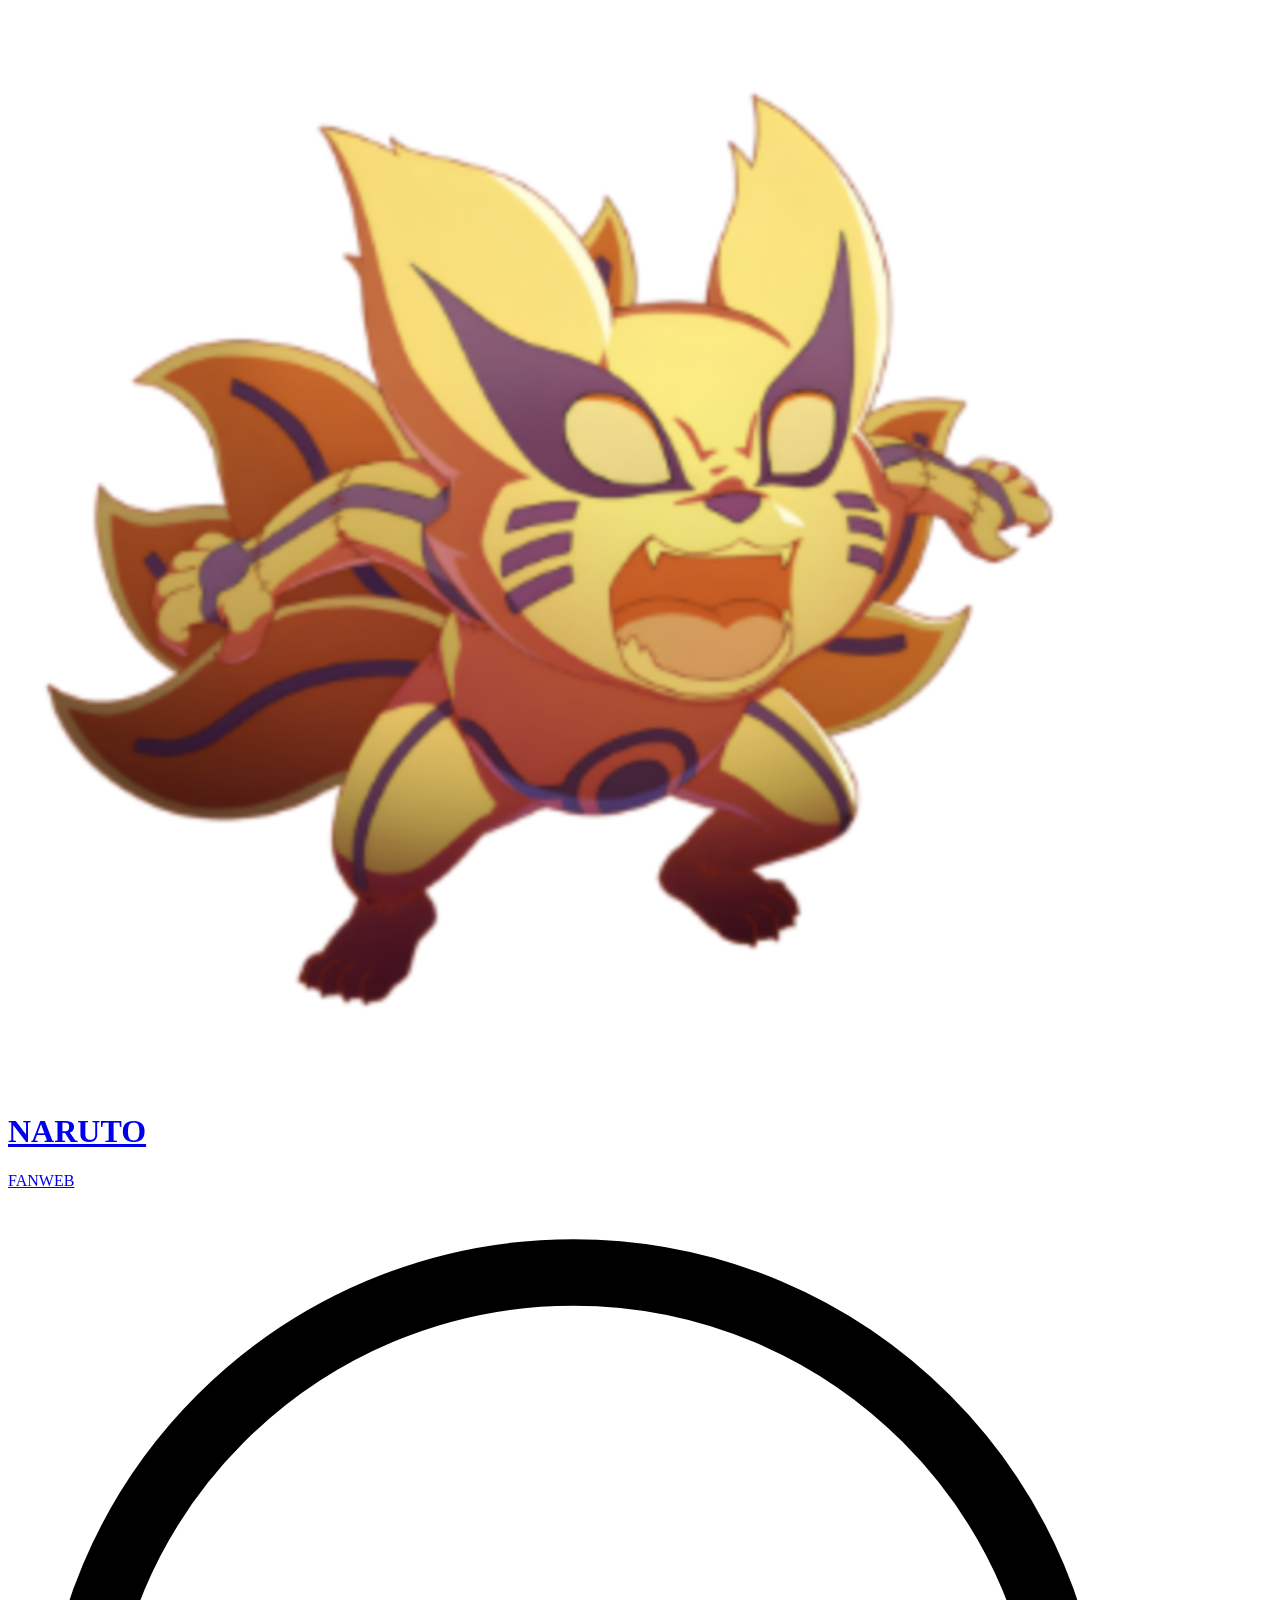
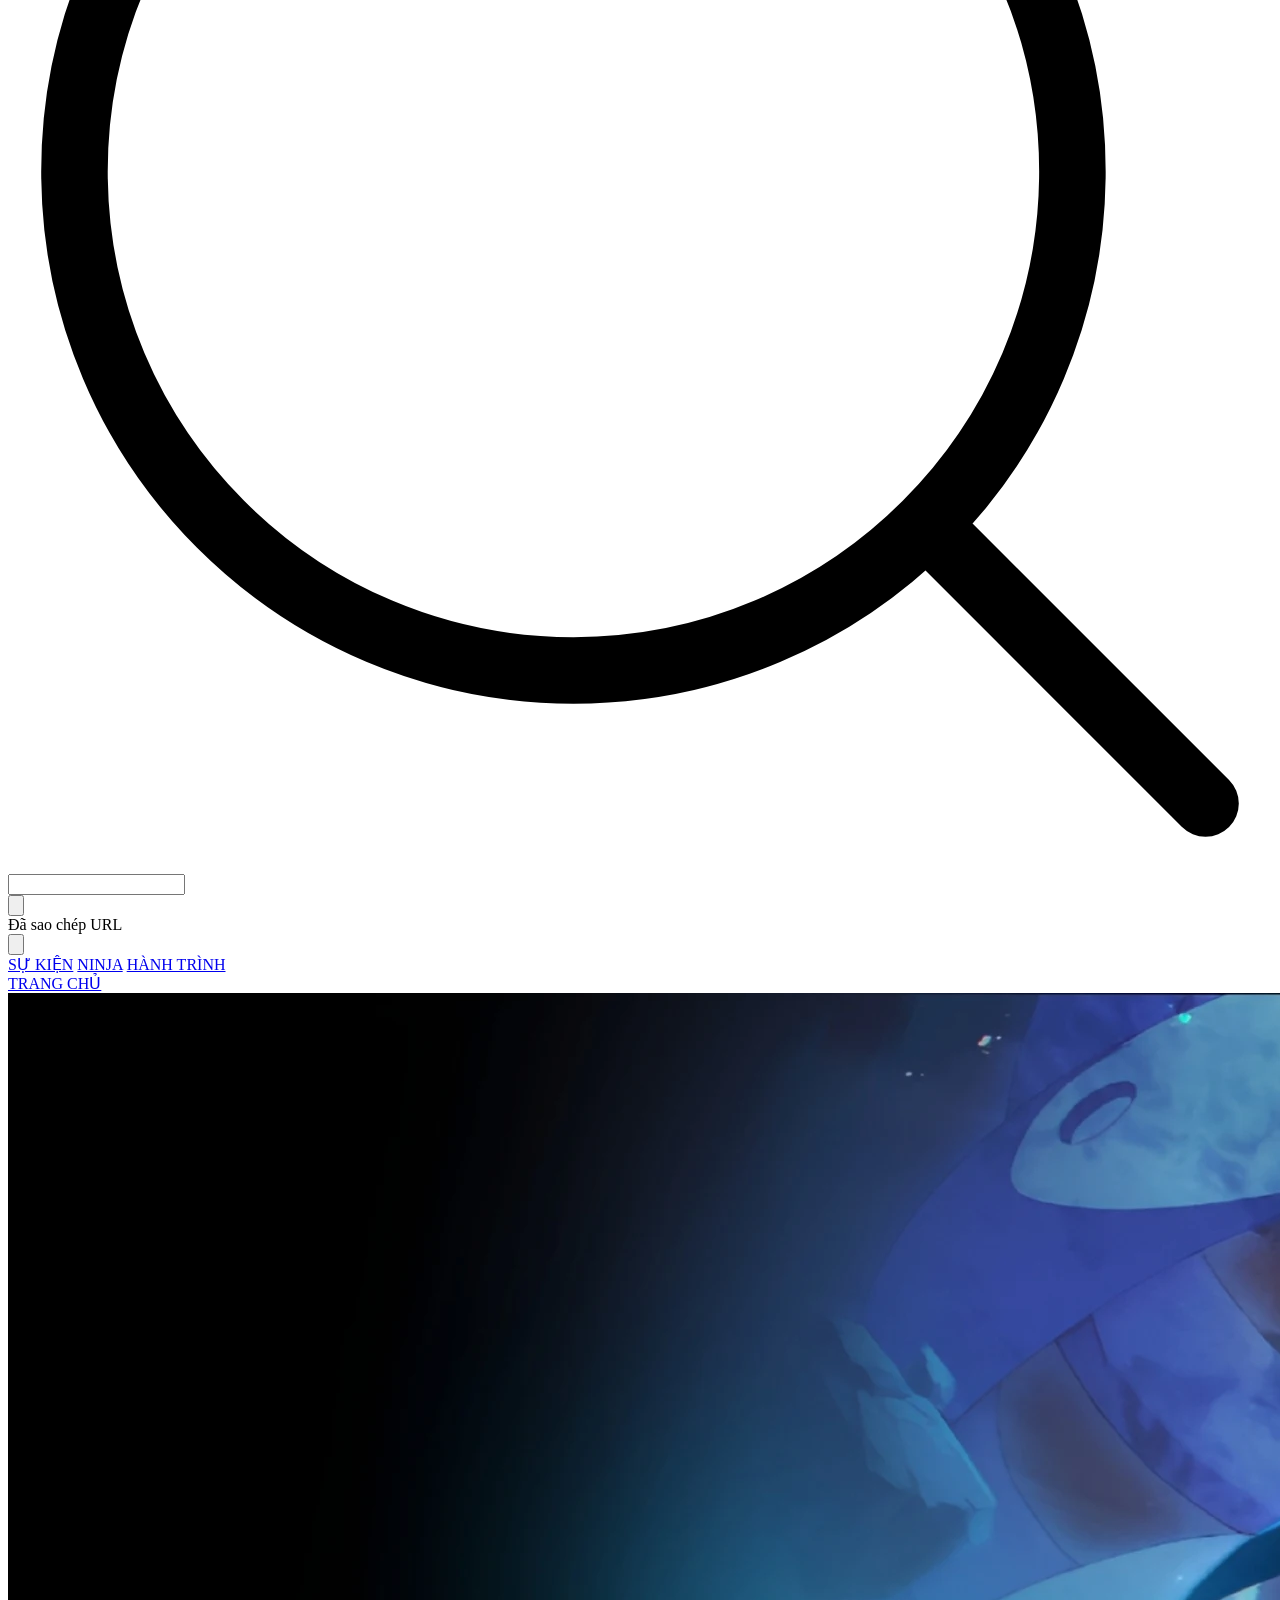
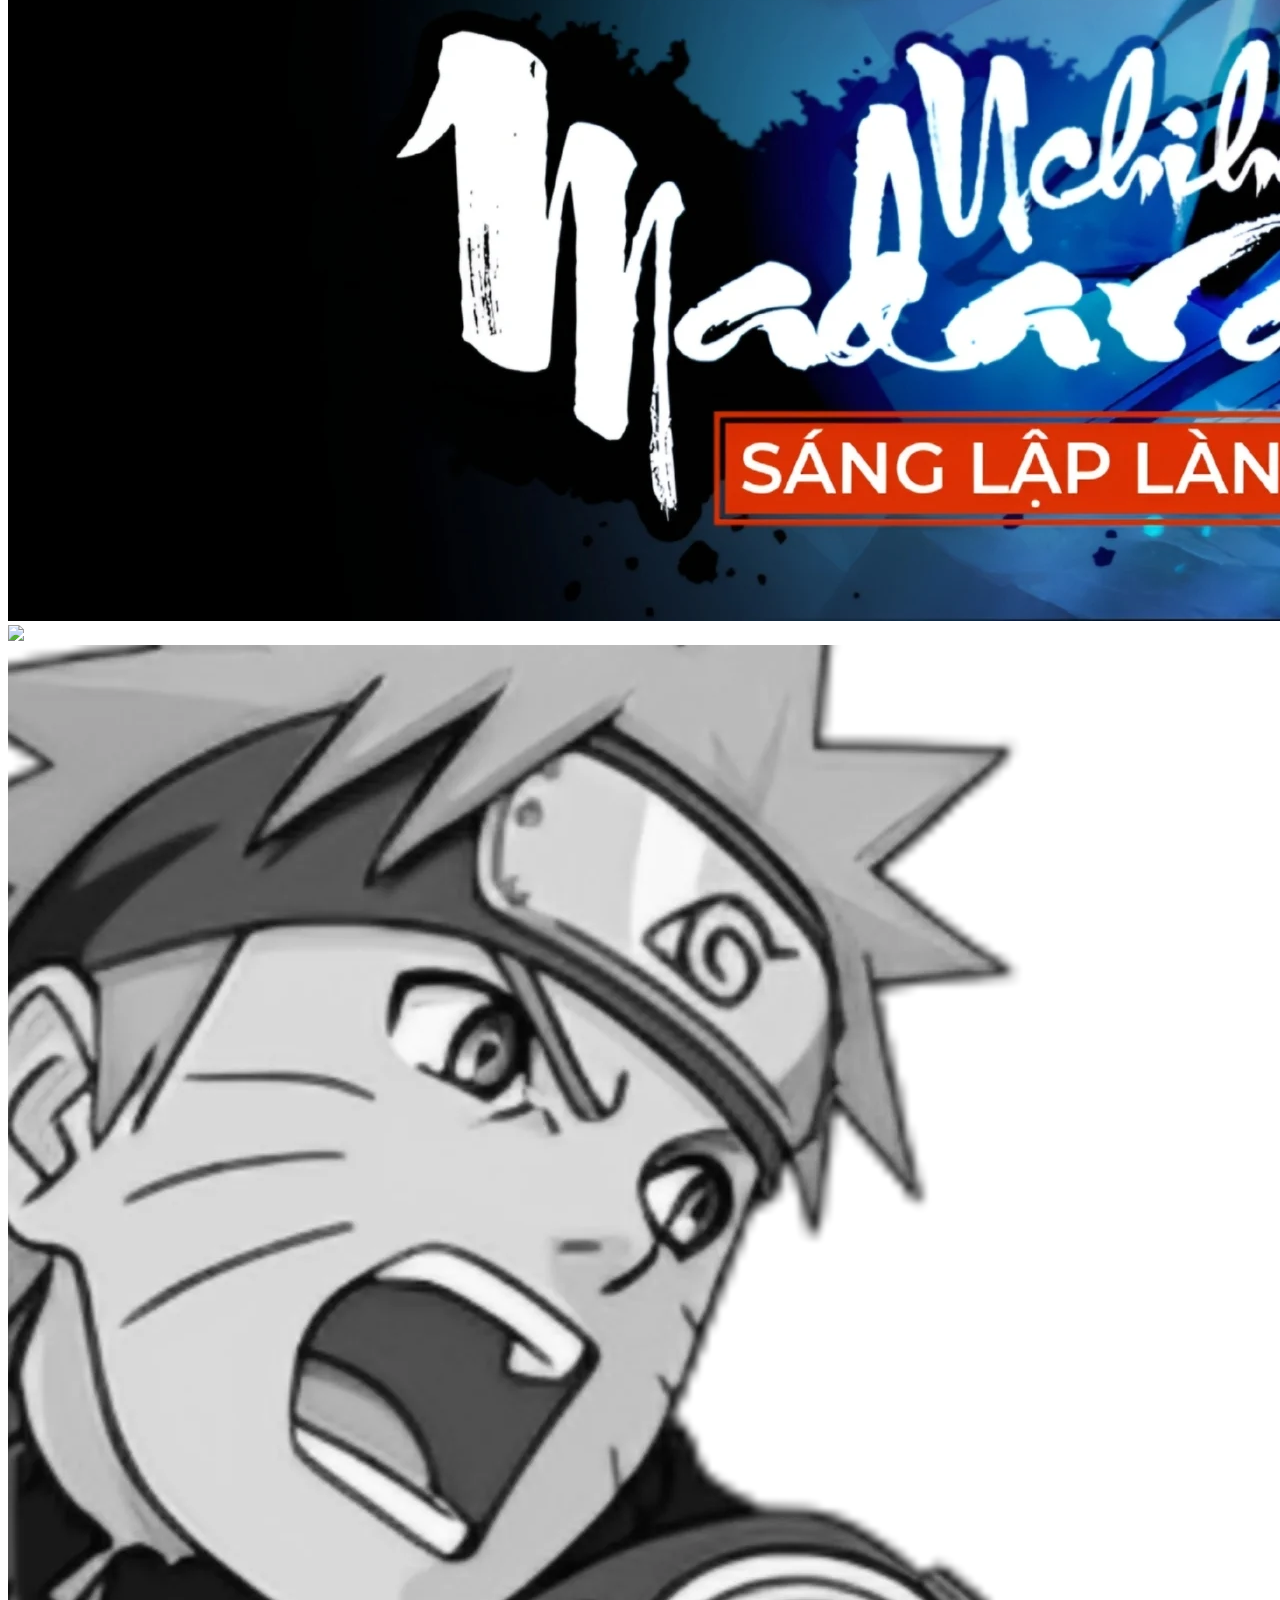
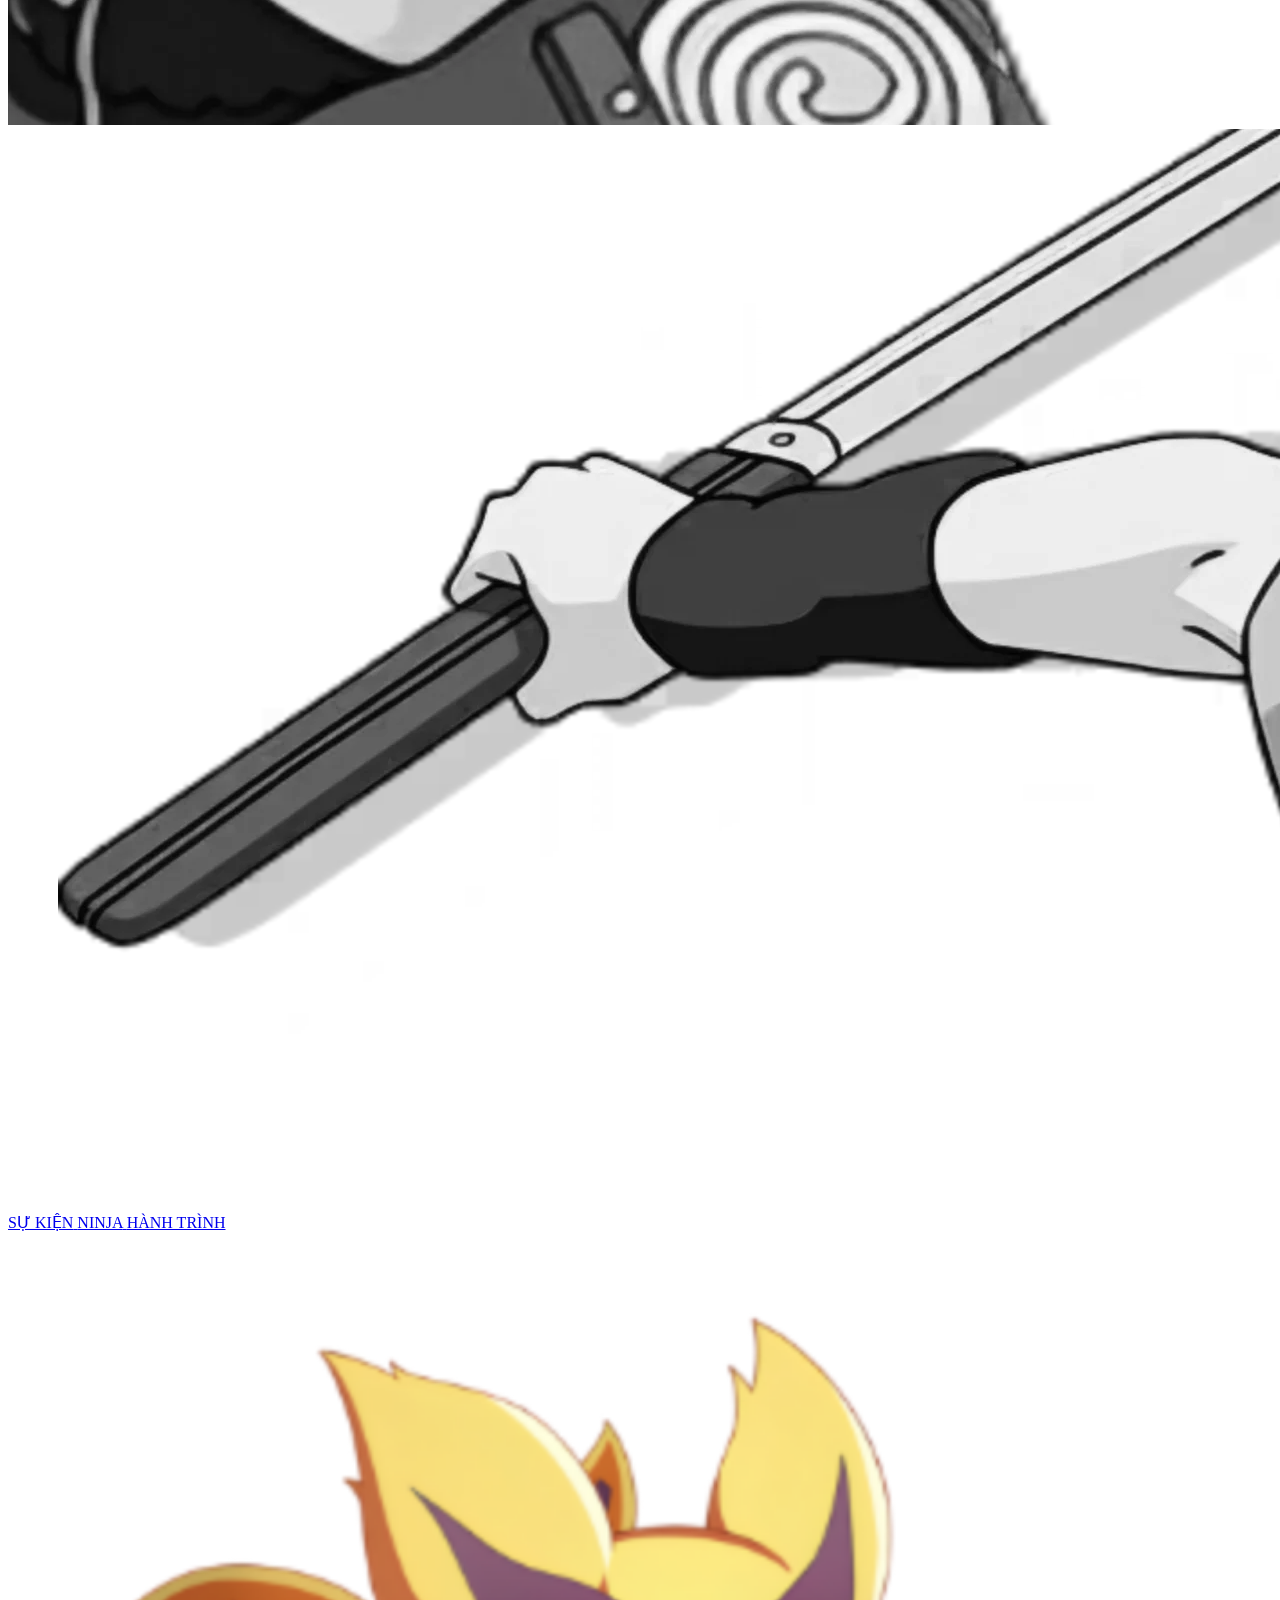
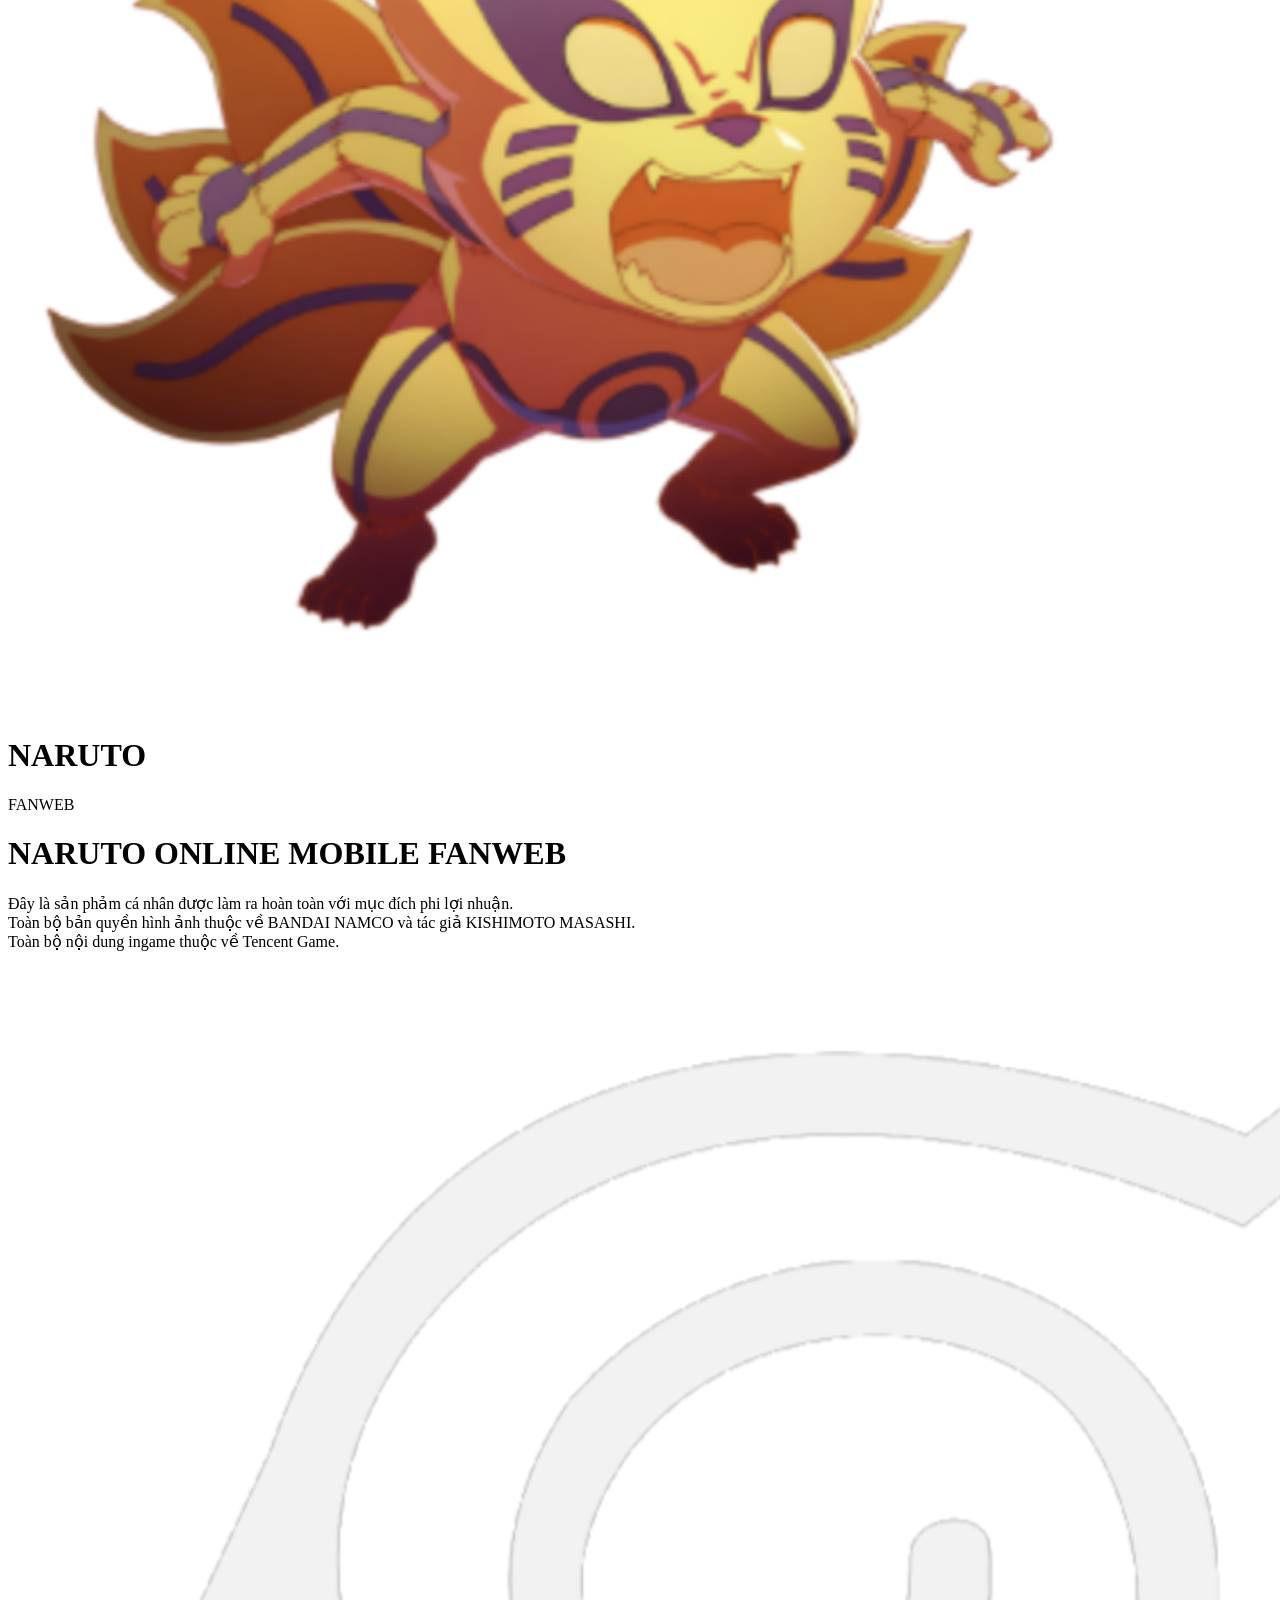
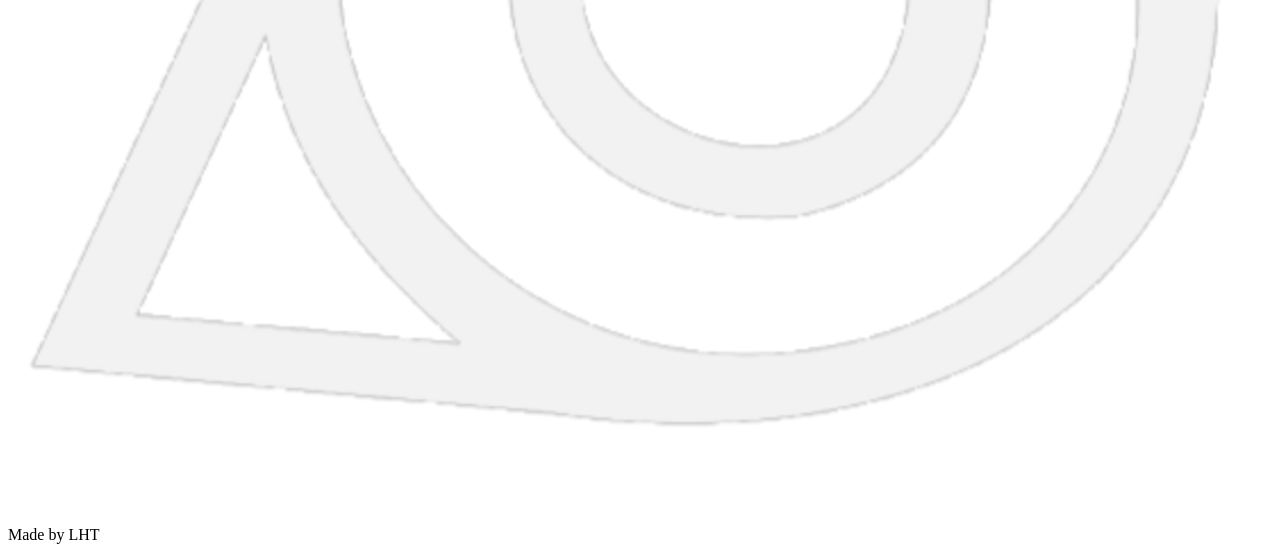
==== index.html @ e19b3d0b "Update and rename NARUTO OL M.html to index.html" ====
<!DOCTYPE html>
<html lang="vi">
<head>
    <meta charset="UTF-8">
	<meta name="viewport" content="width=device-width, initial-scale=1.0">
    <title>NARUTO OL M Fanmade</title>
	<link rel="stylesheet" href="index.html">
</head>

<body>
<!-- Thanh điều hướng -->
	<header class="navbar">
		<div class="brand">
			<a href="index.html" class="logo-link">
			<div class="logo">
				<img src="ICON SOURCE/logo.png" alt="">
			</div>

			<div class="brand-text">
				<h1>NARUTO</h1>
				<p>FANWEB</p>
			</div>
			</a>
		</div>
			<div class="nav-tools">
<!-- Tìm kiếm -->
			<div class="search-box">
				<span class="search-icon">
					<svg version="1.1" id="Layer_1" xmlns="http://www.w3.org/2000/svg" xmlns:xlink="http://www.w3.org/1999/xlink" x="0px" y="0px"
					viewBox="0 0 633.3 633.3" 
					style="enable-background:new 0 0 633.3 633.3;"
					xml:space="preserve">
						<style type="text/css">
							.st0{fill:none;stroke:currentColor;stroke-width:var(--icon-str, 60);stroke-linecap:round;stroke-linejoin:round;stroke-miterlimit:133.3333;}
						</style>
						<path class="st0" d="M600,600L460.1,460.1 M533.3,283.3c0-138.1-111.9-250-250-250c-138.1,0-250,111.9-250,250c0,138.1,111.9,250,250,250C421.4,533.3,533.3,421.4,533.3,283.3z"/>
					</svg>
				</span>
				<input type="search">
			</div>
<!-- Nút share -->
			<button class="share-button" id="shareButton" aria-label="Chia sẻ">
				<svg version="1.1" id="Layer_1" xmlns="http://www.w3.org/2000/svg" xmlns:xlink="http://www.w3.org/1999/xlink" x="0px" y="0px"
				viewBox="0 0 500 566.7" style="enable-background:new 0 0 500 566.7;" xml:space="preserve">
					<style type="text/css">
						.st0{fill:none;stroke:currentColor;stroke-width:33.3333;stroke-linejoin:round;stroke-miterlimit:133.3333;}
						.st1{fill:none;stroke:currentColor;stroke-width:33.3333;stroke-miterlimit:133.3333;}
					</style>
					<circle class="st0" cx="83.3" cy="283.3" r="66.7"/>
					<circle class="st0" cx="416.7" cy="83.3" r="66.7"/>
					<path class="st1" d="M350,116.7L133.3,250"/>
					<circle class="st0" cx="416.7" cy="483.3" r="66.7"/>
					<path class="st1" d="M133.3,333.3L350,450"/>
				</svg>
			</button>
			<div id="copyMessage" class="copy-message" role="status" aria-live="polite">
				Đã sao chép URL
			</div>
<!-- Nút menu -->
			<div class="menu-container">
				<button class="menu-button" id="menuButton" aria-label="Mở menu" aria-expanded="false">
					<svg version="1.1" id="Layer_1" xmlns="http://www.w3.org/2000/svg" xmlns:xlink="http://www.w3.org/1999/xlink" x="0px" y="0px"
					viewBox="0 0 433.3 266.7" style="enable-background:new 0 0 433.3 266.7;" xml:space="preserve">
					<style type="text/css">
					.st0{fill:none;stroke:currentColor;stroke-width:33.3333;stroke-linecap:round;stroke-linejoin:round;stroke-miterlimit:133.3333;}
					</style>
					<path class="st0" d="M16.7,133.3h400"/>
					<path class="st0" d="M16.7,250h400"/>
					<path class="st0" d="M16.7,16.7h400"/>
					</svg>
				</button>
<!-- Bảng menu -->
				<div class="dropdown-menu" id="dropdownMenu">
					<a href="#su-kien">SỰ KIỆN</a>
					<a href="#ninja">NINJA</a>
					<a href="#hanh-trinh">HÀNH TRÌNH</a>
					<div class="menu-divider"></div>
					<a href="index.html">TRANG CHỦ</a>
				</div>
			</div>
			</div>
	</header>
<!-- Banner -->
	<main>
		<div class="banner" id="banner">
			<img class="banner-style" id="bannerImage" src="BG/madara_sang lap lang la_banner.webp">
			<img class="banner-style" id="nextBannerImage" src="">
		</div>
	</main>
<!-- 3 tab -->
	<section class="navigation-layout">

<!-- Hai ảnh trang trí -->
		<section class="side-decoration">
			<img
				class="side-image left-image"
				src="BG/bg_left_na.webp"
				alt=""
			>

			<img
				class="side-image right-image"
				src="BG/bg_right_sa.webp"
				alt=""
			>
		</section>
<!-- Ba thẻ điều hướng -->
		<section class="navigation-cards" id="navcard">
			<a class="nav-card event-card" href="#su-kien">
				<span class="card-title">SỰ KIỆN</span>
			</a>
			<a class="nav-card ninja-card" href="#ninja">
				<span class="card-title">NINJA</span>
			</a>
			<a class="nav-card journey-card" href="#hanh-trinh">
				<span class="card-title">HÀNH TRÌNH</span>
			</a>
		</section>
	</section>
	
<!-- footer -->
	<footer class="endbar">
		<div class="brand">
			<div class="logo">
				<img src="ICON SOURCE/logo.png" alt="">
			</div>

			<div class="brand-text">
				<h1>NARUTO</h1>
				<p>FANWEB</p>
			</div>
		</div>
		<div class="empty-box"></div>
		<div class="foot-text">
		<h1>NARUTO ONLINE MOBILE FANWEB</h1>
            <p>
				Đây là sản phảm cá nhân được làm ra hoàn toàn với mục đích phi lợi nhuận.<br>
				Toàn bộ bản quyền hình ảnh thuộc về BANDAI NAMCO và tác giả KISHIMOTO MASASHI.<br>
				Toàn bộ nội dung ingame thuộc về Tencent Game.
			</p>
        </div>
		<div class="konoha-icon">
			<img src="ICON SOURCE/konoha_icon.png" alt="">
		</div>
		<div class="foot-text">
			<h1></h1>
            <p><br><br><br>Made by LHT</p>
		</div>
	</footer>
	
	<script src="NARUTO OL M.js"></script>
</body>
</html>
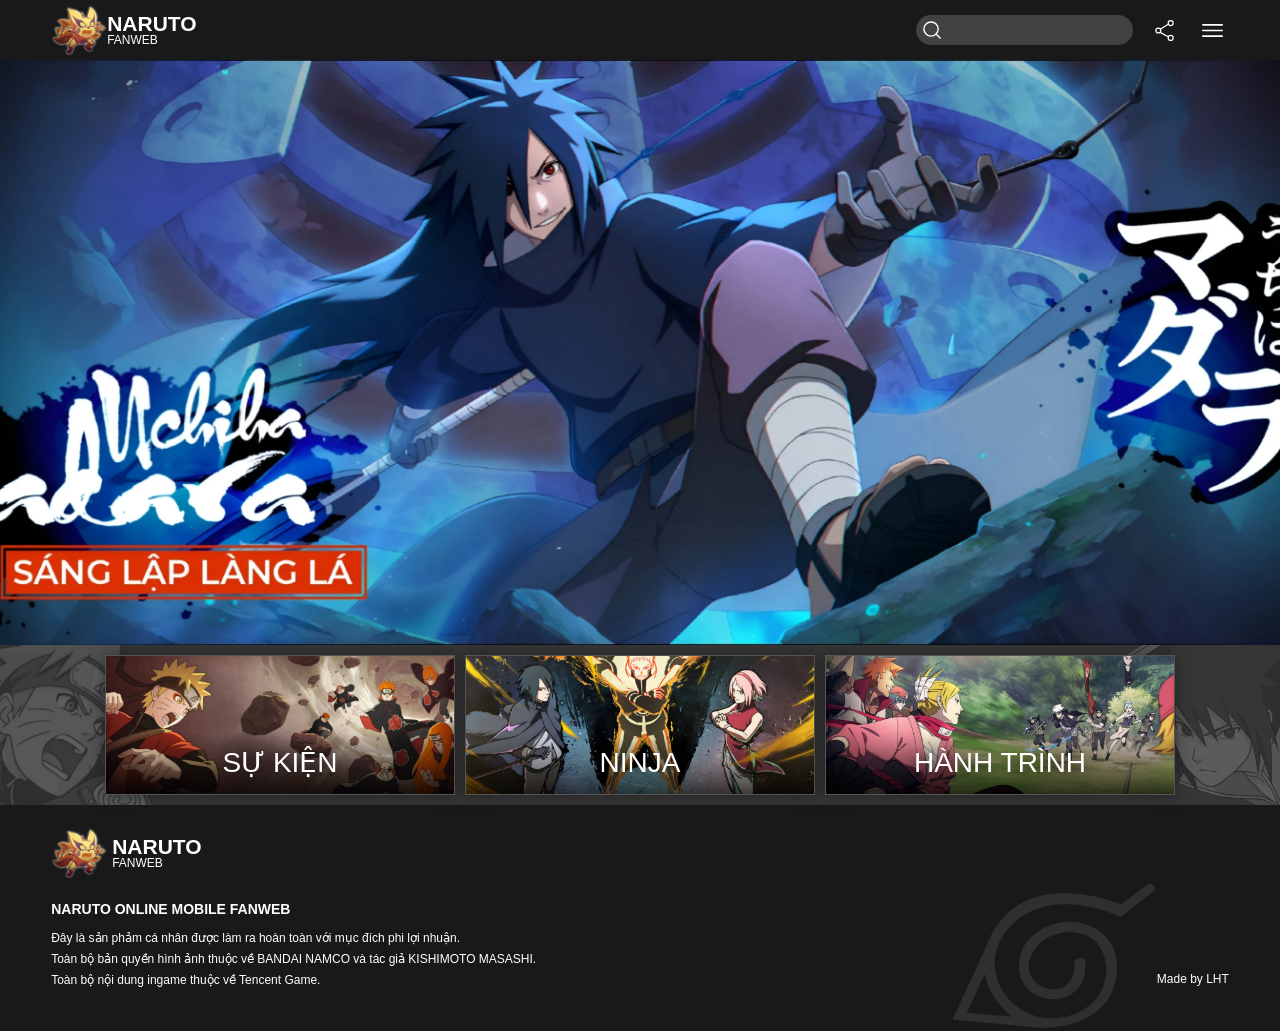
==== commit 7128f5fd: "Update index.html" ====
--- a/index.html
+++ b/index.html
@@ -4,7 +4,7 @@
     <meta charset="UTF-8">
 	<meta name="viewport" content="width=device-width, initial-scale=1.0">
     <title>NARUTO OL M Fanmade</title>
-	<link rel="stylesheet" href="index.html">
+	<link rel="stylesheet" href="NARUTO OL M.css">
 </head>
 
 <body>
--- a/NARUTO OL M.css
+++ b/NARUTO OL M.css
@@ -0,0 +1,444 @@
+body 
+{
+    margin: 0;
+    background-color: #363636;
+    color: white;
+    font-family: Montserrat, sans-serif;
+}
+
+/* Thanh điều hướng */
+.navbar
+{
+	width: 100%;
+    height: 60px;
+    background-color: #191919;
+    padding: 0 4%;
+    display: flex;
+    justify-content: space-between;
+    align-items: center;
+    box-sizing: border-box;
+	/* position: fixed;*/
+	position: sticky;
+    top: 0;
+    left: 0;
+    width: 100%;
+    z-index: 1000;
+}
+
+.endbar{
+	height: auto;
+    background-color: #191919;
+    padding: 0 4%;
+	padding-top: 20px;
+    display: flex;
+    justify-content: space-between;
+    box-sizing: border-box;
+	overflow: hidden;
+	flex-wrap: wrap;
+}
+
+.konoha-icon{
+    display: flex;
+	height: 150px;
+	margin-left: auto;
+	margin-bottom: auto;
+	opacity: 0.1;
+}
+
+.foot-text p
+{
+	margin-top: 15px;
+    color: white;
+    font-size: 12px;
+    line-height: 1.75;
+}
+.foot-text h1{
+	margin-top: 25px;
+    color: white;
+    font-size: 14px;
+    line-height: 0.5;
+}
+
+.empty-box{
+	display: flex;
+	width: 100%;
+}
+
+/* Logo và tên website */
+.brand
+{
+    display: flex;
+	gap: 5px;
+	align-items: center;
+}
+
+.logo
+{
+	display: flex;
+    height: 56px;
+	gap: 5px;
+}
+
+.logo-link {
+    display: inline-flex;
+    align-items: center;
+    text-decoration: none;
+    color: inherit;
+}
+
+.brand-text h1 {
+    margin: 0;
+    color: white;
+    font-size: 21px;
+    line-height: 1;
+}
+
+.brand-text p
+{
+    margin: 0;
+    color: white;
+    font-size: 12px;
+    line-height: 1.1;
+}
+
+/* Các công cụ bên phải */
+.nav-tools
+{
+    display: flex;
+    align-items: center;
+	min-width: 0;
+    gap: 15px;
+}
+
+.search-box
+{
+	min-width: 60px;
+    flex: 1 1 300px;
+    height: 30px;
+    background-color: #424242;
+    border-radius: 30px;
+    display: flex;
+    align-items: center;
+    padding: 0 5px;
+    box-sizing: border-box;
+	
+	margin-left: 25px;
+	z-index: 3000;
+}
+
+.search-icon
+{
+	width: 18px;
+    height: 18px;
+	margin-right: 8px;
+	margin-left: 2px;
+	color: white;
+	align-items: center;
+	--icon-str: 50;
+	transition: transform 0.2s ease;
+}
+
+.search-icon svg .st0 {
+    stroke-width: var(--icon-str, 60);
+}
+
+.search-icon:hover{
+	color: #FFE169;
+	--icon-str: 65;
+    transform: scale(1.08);
+}
+
+.search-box input
+{
+    flex: 1;
+    min-width: 30px;
+	width: 100%;
+    box-sizing: border-box;
+    border: none;
+    outline: none;
+    font-size: 14px;
+	color: #ffffff;
+	background-color: #424242;
+}
+
+.share-button,
+.menu-button
+{
+	flex: 0 0 auto;
+    background: none;
+    border: none;
+    color: white;
+    font-size: 21px;
+    cursor: pointer;
+	display: flex;
+    align-items: center;
+    justify-content: center;
+}
+
+.share-button svg
+{
+    width: 21px;
+    height: 21px;
+	display: flex;
+	transition: 
+		transform 0.2s ease;
+	
+}
+
+.share-button:hover {
+    color: #FFE169;
+    transform: scale(1.08);
+}
+
+.copy-message {
+    position: fixed;
+    top: 80px;
+    left: 50%;
+    transform: translateX(-50%);
+
+    padding: 12px 24px;
+    background-color: #333;
+    color: white;
+    border-radius: 8px;
+
+    font-size: 14px;
+    z-index: 2000;
+
+    opacity: 0;
+    visibility: hidden;
+    transition:
+		opacity 0.3s ease,
+		visibility 0.3s ease;
+}
+
+.copy-message.show {
+    opacity: 1;
+    visibility: visible;
+}
+
+.menu-button svg
+{
+    width: 21px;
+    height: 21px;
+	display: flex;
+	transition: 
+		transform 0.2s ease;
+}
+
+.menu-container:hover
+.menu-button,
+.menu-button.open {
+	color: #FFE169;
+    transform: scale(1.08);
+}
+
+/* Phần tử bao bọc nút menu và bảng */
+.menu-container {
+    position: relative;
+}
+
+/* Bảng menu thả xuống */
+.dropdown-menu {
+    position: absolute;
+    top: 100%;
+    right: -20px;
+
+    width: 160px;
+    padding: 5px 0;
+	padding-top: 20px;
+
+    background-color: 
+		/* #191919, opacity(); */
+		rgba(25, 25, 25, 0.6);
+    border-radius: 8px;
+
+    display: none;
+    z-index: 0;
+}
+
+/* Các mục trong bảng */
+.dropdown-menu a {
+    display: block;
+    padding: 12px 12px;
+	margin: 5px 5px;
+
+    color: white;
+	text-align: right;
+    text-decoration: none;
+    font-size: 14px;
+}
+
+.dropdown-menu.open {
+    display: block;
+}
+
+/* Hiệu ứng khi rê chuột lên từng mục */
+.dropdown-menu a:hover {
+    background-color: #FFE88A;
+	color: #000000;
+	font-weight: 700;
+	text-align: left;
+	border-radius: 5px;
+	transition: 0.3s ease;
+}
+
+/* Đường gạch ngang */
+.menu-divider {
+    height: 1px;
+    background-color: #777;
+    margin: 8px 12px;
+}
+
+/* Mở bảng khi rê chuột vào khu vực menu */
+@media (hover: hover) and (pointer: fine) {
+    .menu-container:hover .dropdown-menu,
+    .menu-container:focus-within .dropdown-menu {
+        display: block;
+    }
+}
+
+.banner
+{
+	padding-top: 0px;
+    width: 100%;
+    height: 65vh;
+	background-color: #000000;
+    position: relative;
+	overflow: hidden;
+    display: block;
+	z-index: 0;
+}
+
+.banner-style {
+    width: 100%;
+    height: 100%;
+    object-fit: cover;
+    position: absolute;
+    top: 0;
+    left: 0;
+    display: flex;
+}
+
+/* Ảnh chuẩn bị trượt vào */
+#nextBannerImage {
+    display: block;
+    z-index: 2;
+	transform: translateX(100%);
+}
+
+#nextBannerImage.slide-in {
+    transform: translateX(0) !important;
+    transition: transform 1s ease;
+}
+
+#bannerImage.slide-out {
+	transition: transform 1s ease;
+    transform: translateX(-100%);
+}
+
+.navigation-layout {
+    position: relative;
+    width: 100%;
+    min-height: 160px;
+}
+
+.navigation-cards {
+	position: relative;
+    z-index: 1;
+	width: 100%;
+    display: flex;
+	justify-content: center;
+	flex-wrap: wrap;
+}
+
+.nav-card {
+    flex: 1;
+	flex-shrink: 0;
+	max-width: 350px;
+	height: 140px;
+	margin: 5px;
+	margin-top:10px;
+    /*background-color: #222222;*/
+	border: 1px solid #555555;
+    box-shadow: 0 0 16px rgba(0, 0, 0, 0.4);
+    box-sizing: border-box;
+	text-decoration: none;
+	display: flex;
+	align-items: center;
+	justify-content: center;
+	background-size: cover;
+	background-position: center;
+	background-repeat: no-repeat;
+	transition: 
+		transform 0.25s ease, 
+		filter 0.25s ease,
+		background-size 0.25s ease;
+}
+
+.nav-card:hover {
+    transform: scale(1.03);
+    filter: brightness(1.15);
+	background-size: 115%;
+	border: 1px solid #ffffff;
+	box-shadow: 0 0 16px rgba(255, 255, 255, 0.4);
+	.card-title{
+		text-shadow:
+			0 0 16px rgba(0, 0, 0, 1),
+			0 0 16px rgba(0, 0, 0, 0.9);
+	}
+}
+
+.card-title{
+	color: white;
+	margin-top: 75px;
+    font-size: 28px;
+    text-transform: uppercase;
+	text-shadow: 0 0 16px rgba(0, 0, 0, 0.9);
+	transition: 
+		text-shadow 0.25s ease;
+		
+}
+
+.event-card{
+    background-image: 
+	linear-gradient(
+			rgba(0, 0, 0, 0) 55%,
+			rgba(0, 0, 0, 0.75)),
+		url("BG/bg_event.webp");
+		
+}
+
+.ninja-card{
+    background-image: 
+	linear-gradient(
+			rgba(0, 0, 0, 0) 55%,
+			rgba(0, 0, 0, 0.75)),
+		url("BG/bg_ninja.webp");
+}
+
+.journey-card{
+    background-image:
+	linear-gradient(
+			rgba(0, 0, 0, 0) 55%,
+			rgba(0, 0, 0, 0.75)), 
+		url('BG/bg_journey.webp');
+}
+
+.side-decoration {
+	position: absolute;
+	inset: 0;
+    display: flex;
+	flex-shrink: 1;
+    justify-content: space-between;
+    align-items: stretch;
+	overflow: hidden;
+    z-index: 0;
+}
+
+.side-image {
+    display: flex;
+    width: auto;
+    height: 160px;
+	object-fit: contain;
+	opacity: 0.2;
+}
